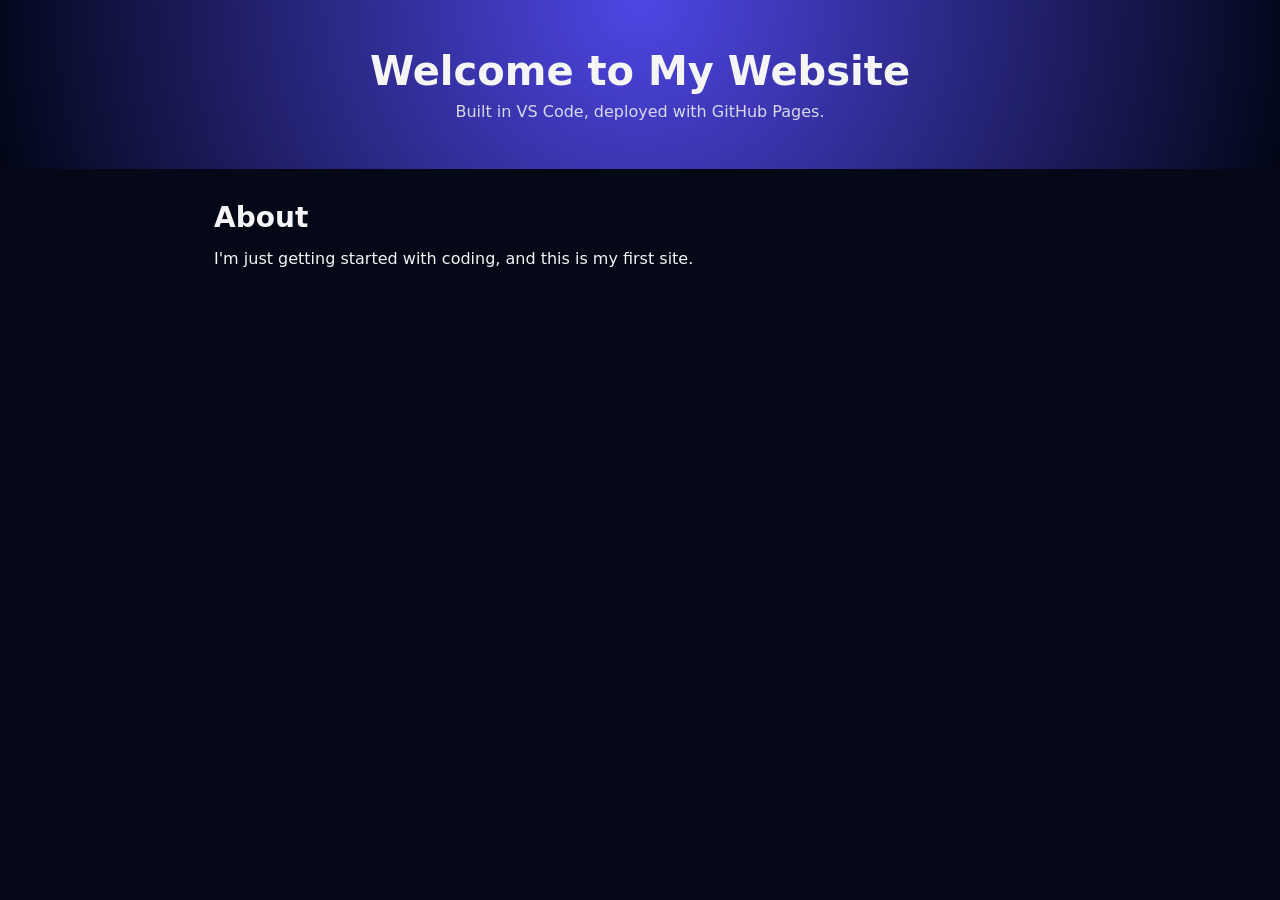
==== index.html @ 682c5317 "Initial commit" ====
<!DOCTYPE html>
<html lang="en">
<head>
  <meta charset="UTF-8" />
  <meta name="viewport" content="width=device-width, initial-scale=1.0" />
  <title>My Website</title>
  <link rel="stylesheet" href="style.css" />
</head>
<body>
  <header>
    <h1>Welcome to My Website</h1>
    <p>Built in VS Code, deployed with GitHub Pages.</p>
  </header>

  <main>
    <section>
      <h2>About</h2>
      <p>I'm just getting started with coding, and this is my first site.</p>
    </section>
  </main>

  <script src="script.js"></script>
</body>
</html>
---- style.css ----
* {
  box-sizing: border-box;
  margin: 0;
  padding: 0;
  font-family: system-ui, -apple-system, BlinkMacSystemFont, "Segoe UI", sans-serif;
}

body {
  background: #050816;
  color: #f5f5f5;
  min-height: 100vh;
}

header {
  padding: 3rem 1.5rem;
  text-align: center;
  background: radial-gradient(circle at top, #4f46e5, #020617);
}

header h1 {
  font-size: 2.5rem;
  margin-bottom: 0.5rem;
}

header p {
  opacity: 0.85;
}

main {
  max-width: 900px;
  margin: 2rem auto;
  padding: 0 1.5rem;
}

section h2 {
  font-size: 1.75rem;
  margin-bottom: 0.75rem;
}

section p {
  line-height: 1.6;
}
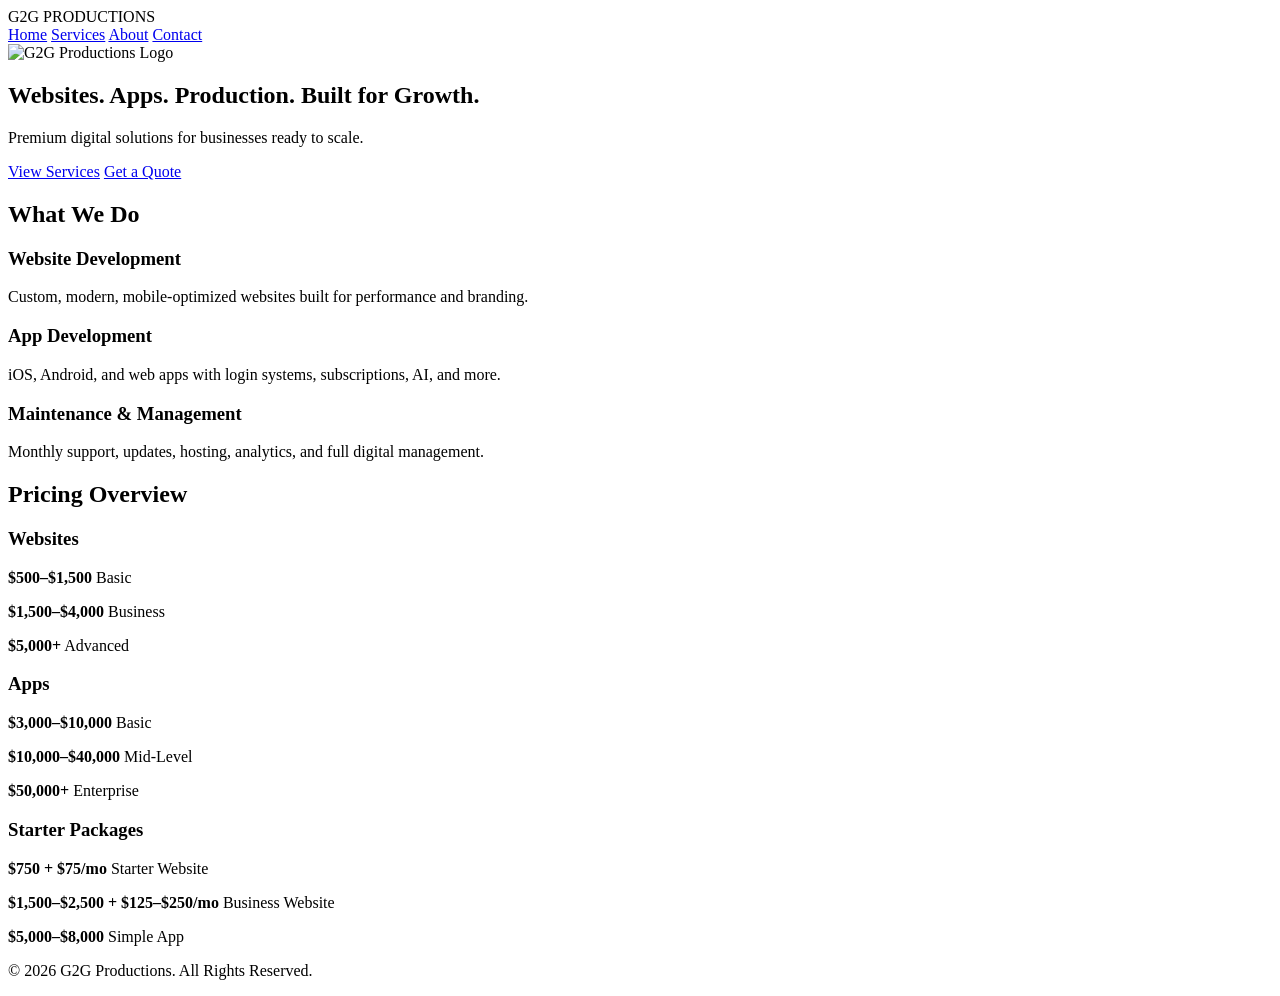
==== commit 063c2052: "Added new homepage layout" ====
--- a/index.html
+++ b/index.html
@@ -1,24 +1,92 @@
 <!DOCTYPE html>
 <html lang="en">
 <head>
-  <meta charset="UTF-8" />
-  <meta name="viewport" content="width=device-width, initial-scale=1.0" />
-  <title>My Website</title>
-  <link rel="stylesheet" href="style.css" />
+    <meta charset="UTF-8">
+    <meta name="viewport" content="width=device-width, initial-scale=1.0">
+    <title>G2G Productions</title>
+    <link rel="stylesheet" href="style.css">
 </head>
+
 <body>
-  <header>
-    <h1>Welcome to My Website</h1>
-    <p>Built in VS Code, deployed with GitHub Pages.</p>
-  </header>
 
-  <main>
-    <section>
-      <h2>About</h2>
-      <p>I'm just getting started with coding, and this is my first site.</p>
+    <!-- NAVIGATION -->
+    <header class="navbar">
+        <div class="logo">G2G PRODUCTIONS</div>
+        <nav>
+            <a href="index.html">Home</a>
+            <a href="services.html">Services</a>
+            <a href="about.html">About</a>
+            <a href="contact.html">Contact</a>
+        </nav>
+    </header>
+
+    <!-- HERO SECTION -->
+    <section class="hero">
+        <img src="logo.png" alt="G2G Productions Logo" class="hero-logo">
+
+        <h1>Websites. Apps. Production. Built for Growth.</h1>
+        <p>Premium digital solutions for businesses ready to scale.</p>
+
+        <div class="hero-buttons">
+            <a href="services.html" class="btn gold-btn">View Services</a>
+            <a href="contact.html" class="btn outline-btn">Get a Quote</a>
+        </div>
     </section>
-  </main>
 
-  <script src="script.js"></script>
+    <!-- SERVICES PREVIEW -->
+    <section class="services-preview">
+        <h2>What We Do</h2>
+
+        <div class="service-grid">
+            <div class="service-card">
+                <h3>Website Development</h3>
+                <p>Custom, modern, mobile‑optimized websites built for performance and branding.</p>
+            </div>
+
+            <div class="service-card">
+                <h3>App Development</h3>
+                <p>iOS, Android, and web apps with login systems, subscriptions, AI, and more.</p>
+            </div>
+
+            <div class="service-card">
+                <h3>Maintenance & Management</h3>
+                <p>Monthly support, updates, hosting, analytics, and full digital management.</p>
+            </div>
+        </div>
+    </section>
+
+    <!-- PRICING PREVIEW -->
+    <section class="pricing-preview">
+        <h2>Pricing Overview</h2>
+
+        <div class="pricing-grid">
+            <div class="price-box">
+                <h3>Websites</h3>
+                <p><strong>$500–$1,500</strong> Basic</p>
+                <p><strong>$1,500–$4,000</strong> Business</p>
+                <p><strong>$5,000+</strong> Advanced</p>
+            </div>
+
+            <div class="price-box">
+                <h3>Apps</h3>
+                <p><strong>$3,000–$10,000</strong> Basic</p>
+                <p><strong>$10,000–$40,000</strong> Mid‑Level</p>
+                <p><strong>$50,000+</strong> Enterprise</p>
+            </div>
+
+            <div class="price-box">
+                <h3>Starter Packages</h3>
+                <p><strong>$750 + $75/mo</strong> Starter Website</p>
+                <p><strong>$1,500–$2,500 + $125–$250/mo</strong> Business Website</p>
+                <p><strong>$5,000–$8,000</strong> Simple App</p>
+            </div>
+        </div>
+    </section>
+
+    <!-- FOOTER -->
+    <footer>
+        <p>© 2026 G2G Productions. All Rights Reserved.</p>
+    </footer>
+
 </body>
 </html>
--- a/style.css
+++ b/style.css
@@ -1,42 +1,92 @@
-* {
-  box-sizing: border-box;
-  margin: 0;
-  padding: 0;
-  font-family: system-ui, -apple-system, BlinkMacSystemFont, "Segoe UI", sans-serif;
-}
+<!DOCTYPE html>
+<html lang="en">
+<head>
+    <meta charset="UTF-8">
+    <meta name="viewport" content="width=device-width, initial-scale=1.0">
+    <title>G2G Productions</title>
+    <link rel="stylesheet" href="style.css">
+</head>
 
-body {
-  background: #050816;
-  color: #f5f5f5;
-  min-height: 100vh;
-}
+<body>
 
-header {
-  padding: 3rem 1.5rem;
-  text-align: center;
-  background: radial-gradient(circle at top, #4f46e5, #020617);
-}
+    <!-- NAVIGATION -->
+    <header class="navbar">
+        <div class="logo">G2G PRODUCTIONS</div>
+        <nav>
+            <a href="index.html">Home</a>
+            <a href="services.html">Services</a>
+            <a href="about.html">About</a>
+            <a href="contact.html">Contact</a>
+        </nav>
+    </header>
 
-header h1 {
-  font-size: 2.5rem;
-  margin-bottom: 0.5rem;
-}
+    <!-- HERO SECTION -->
+    <section class="hero">
+        <img src="logo.png" alt="G2G Productions Logo" class="hero-logo">
 
-header p {
-  opacity: 0.85;
-}
+        <h1>Websites. Apps. Production. Built for Growth.</h1>
+        <p>Premium digital solutions for businesses ready to scale.</p>
 
-main {
-  max-width: 900px;
-  margin: 2rem auto;
-  padding: 0 1.5rem;
-}
+        <div class="hero-buttons">
+            <a href="services.html" class="btn gold-btn">View Services</a>
+            <a href="contact.html" class="btn outline-btn">Get a Quote</a>
+        </div>
+    </section>
 
-section h2 {
-  font-size: 1.75rem;
-  margin-bottom: 0.75rem;
-}
+    <!-- SERVICES PREVIEW -->
+    <section class="services-preview">
+        <h2>What We Do</h2>
 
-section p {
-  line-height: 1.6;
-}
+        <div class="service-grid">
+            <div class="service-card">
+                <h3>Website Development</h3>
+                <p>Custom, modern, mobile‑optimized websites built for performance and branding.</p>
+            </div>
+
+            <div class="service-card">
+                <h3>App Development</h3>
+                <p>iOS, Android, and web apps with login systems, subscriptions, AI, and more.</p>
+            </div>
+
+            <div class="service-card">
+                <h3>Maintenance & Management</h3>
+                <p>Monthly support, updates, hosting, analytics, and full digital management.</p>
+            </div>
+        </div>
+    </section>
+
+    <!-- PRICING PREVIEW -->
+    <section class="pricing-preview">
+        <h2>Pricing Overview</h2>
+
+        <div class="pricing-grid">
+            <div class="price-box">
+                <h3>Websites</h3>
+                <p><strong>$500–$1,500</strong> Basic</p>
+                <p><strong>$1,500–$4,000</strong> Business</p>
+                <p><strong>$5,000+</strong> Advanced</p>
+            </div>
+
+            <div class="price-box">
+                <h3>Apps</h3>
+                <p><strong>$3,000–$10,000</strong> Basic</p>
+                <p><strong>$10,000–$40,000</strong> Mid‑Level</p>
+                <p><strong>$50,000+</strong> Enterprise</p>
+            </div>
+
+            <div class="price-box">
+                <h3>Starter Packages</h3>
+                <p><strong>$750 + $75/mo</strong> Starter Website</p>
+                <p><strong>$1,500–$2,500 + $125–$250/mo</strong> Business Website</p>
+                <p><strong>$5,000–$8,000</strong> Simple App</p>
+            </div>
+        </div>
+    </section>
+
+    <!-- FOOTER -->
+    <footer>
+        <p>© 2026 G2G Productions. All Rights Reserved.</p>
+    </footer>
+
+</body>
+</html>
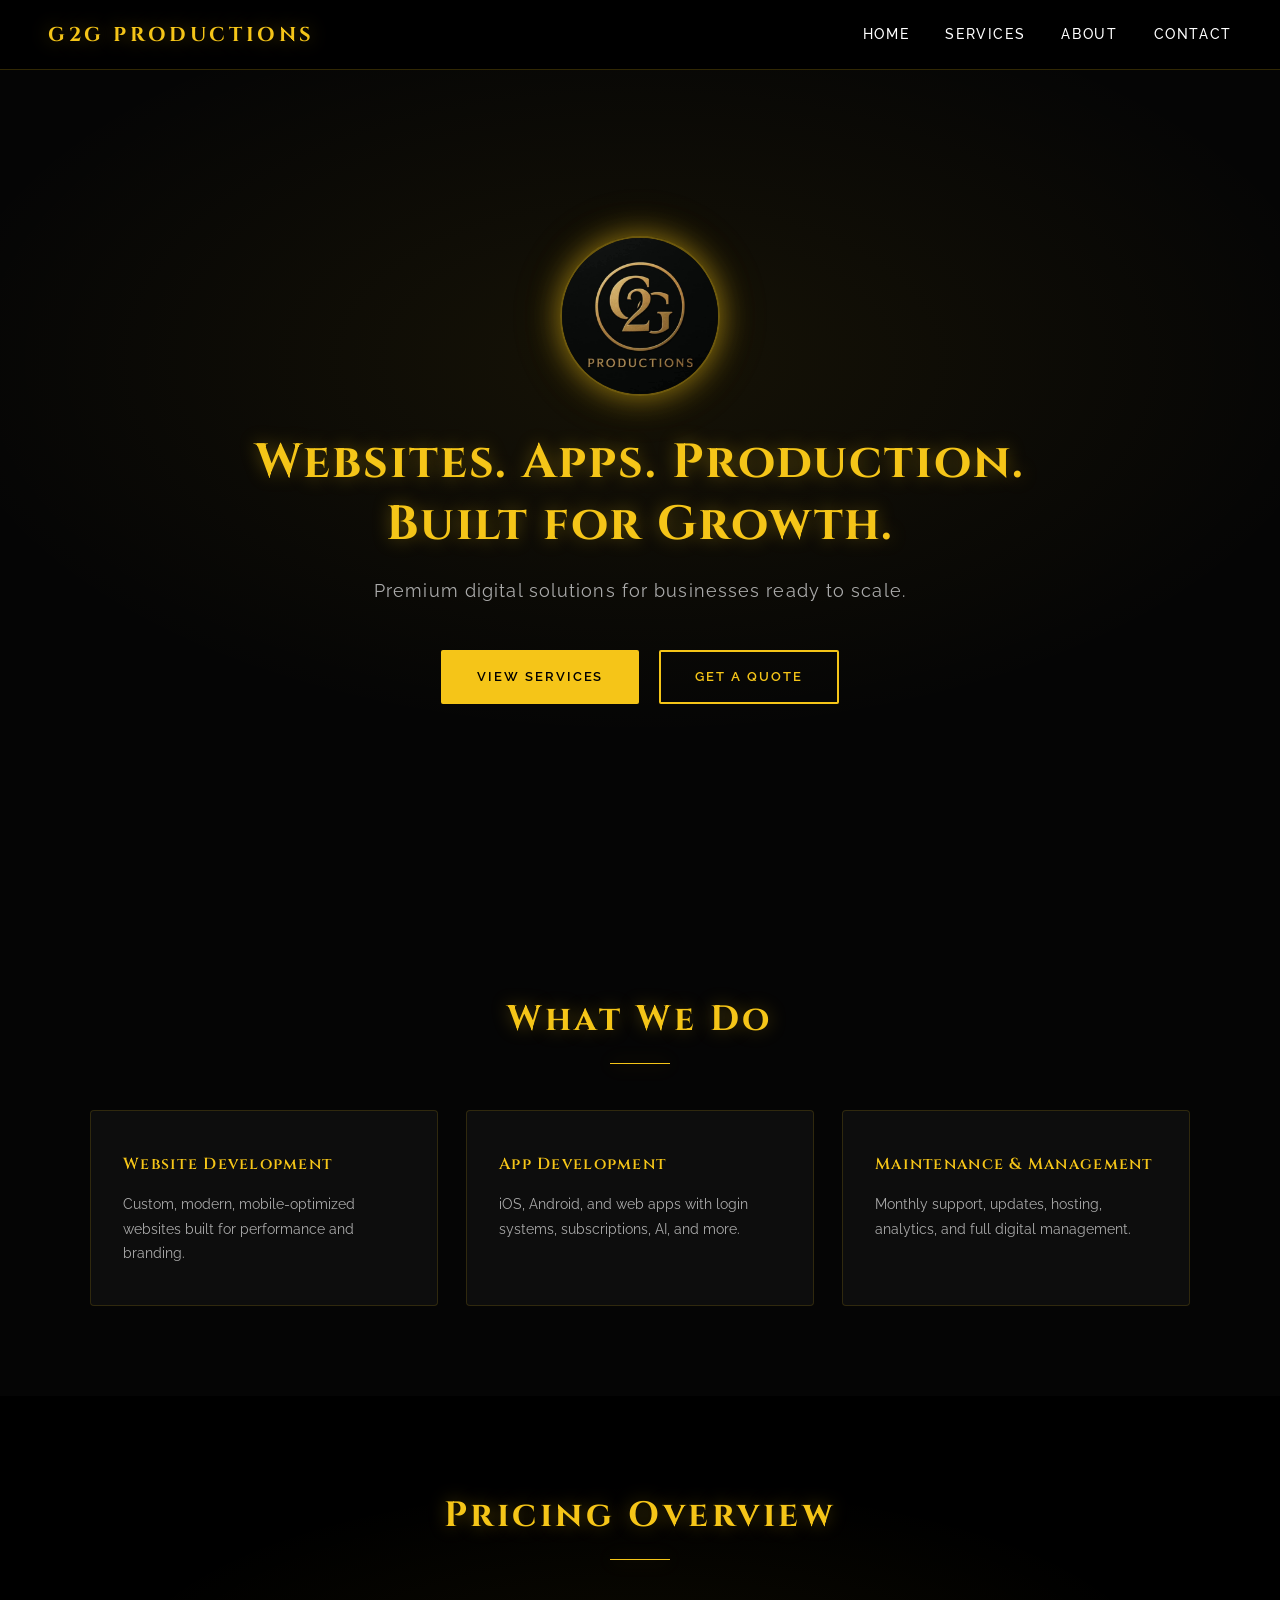
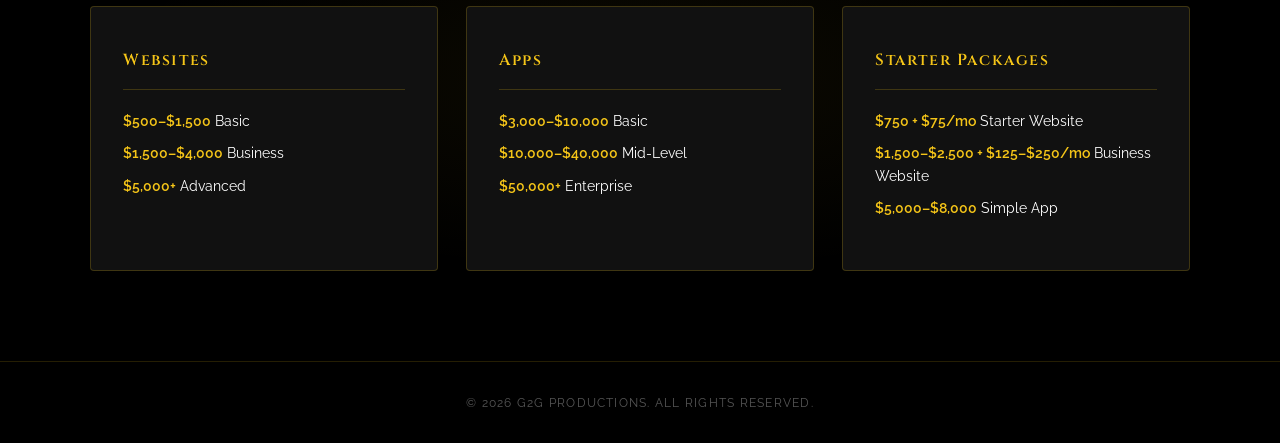
==== commit 7a7191c1: "Add styling and updated pages" ====
--- a/index.html
+++ b/index.html
@@ -6,12 +6,15 @@
     <title>G2G Productions</title>
     <link rel="stylesheet" href="style.css">
 </head>
-
 <body>
-
     <!-- NAVIGATION -->
     <header class="navbar">
         <div class="logo">G2G PRODUCTIONS</div>
+        <button class="hamburger" aria-label="Toggle menu">
+            <span></span>
+            <span></span>
+            <span></span>
+        </button>
         <nav>
             <a href="index.html">Home</a>
             <a href="services.html">Services</a>
@@ -22,11 +25,9 @@
 
     <!-- HERO SECTION -->
     <section class="hero">
-        <img src="logo.png" alt="G2G Productions Logo" class="hero-logo">
-
+        <img src="logo.jpg" alt="G2G Productions Logo" class="hero-logo">
         <h1>Websites. Apps. Production. Built for Growth.</h1>
         <p>Premium digital solutions for businesses ready to scale.</p>
-
         <div class="hero-buttons">
             <a href="services.html" class="btn gold-btn">View Services</a>
             <a href="contact.html" class="btn outline-btn">Get a Quote</a>
@@ -36,20 +37,17 @@
     <!-- SERVICES PREVIEW -->
     <section class="services-preview">
         <h2>What We Do</h2>
-
         <div class="service-grid">
             <div class="service-card">
                 <h3>Website Development</h3>
                 <p>Custom, modern, mobile‑optimized websites built for performance and branding.</p>
             </div>
-
             <div class="service-card">
                 <h3>App Development</h3>
                 <p>iOS, Android, and web apps with login systems, subscriptions, AI, and more.</p>
             </div>
-
             <div class="service-card">
-                <h3>Maintenance & Management</h3>
+                <h3>Maintenance &amp; Management</h3>
                 <p>Monthly support, updates, hosting, analytics, and full digital management.</p>
             </div>
         </div>
@@ -58,7 +56,6 @@
     <!-- PRICING PREVIEW -->
     <section class="pricing-preview">
         <h2>Pricing Overview</h2>
-
         <div class="pricing-grid">
             <div class="price-box">
                 <h3>Websites</h3>
@@ -66,14 +63,12 @@
                 <p><strong>$1,500–$4,000</strong> Business</p>
                 <p><strong>$5,000+</strong> Advanced</p>
             </div>
-
             <div class="price-box">
                 <h3>Apps</h3>
                 <p><strong>$3,000–$10,000</strong> Basic</p>
                 <p><strong>$10,000–$40,000</strong> Mid‑Level</p>
                 <p><strong>$50,000+</strong> Enterprise</p>
             </div>
-
             <div class="price-box">
                 <h3>Starter Packages</h3>
                 <p><strong>$750 + $75/mo</strong> Starter Website</p>
@@ -88,5 +83,6 @@
         <p>© 2026 G2G Productions. All Rights Reserved.</p>
     </footer>
 
+    <script src="script.js"></script>
 </body>
-</html>
+</html>
--- a/style.css
+++ b/style.css
@@ -1,92 +1,489 @@
-<!DOCTYPE html>
-<html lang="en">
-<head>
-    <meta charset="UTF-8">
-    <meta name="viewport" content="width=device-width, initial-scale=1.0">
-    <title>G2G Productions</title>
-    <link rel="stylesheet" href="style.css">
-</head>
-
-<body>
-
-    <!-- NAVIGATION -->
-    <header class="navbar">
-        <div class="logo">G2G PRODUCTIONS</div>
-        <nav>
-            <a href="index.html">Home</a>
-            <a href="services.html">Services</a>
-            <a href="about.html">About</a>
-            <a href="contact.html">Contact</a>
-        </nav>
-    </header>
-
-    <!-- HERO SECTION -->
-    <section class="hero">
-        <img src="logo.png" alt="G2G Productions Logo" class="hero-logo">
-
-        <h1>Websites. Apps. Production. Built for Growth.</h1>
-        <p>Premium digital solutions for businesses ready to scale.</p>
-
-        <div class="hero-buttons">
-            <a href="services.html" class="btn gold-btn">View Services</a>
-            <a href="contact.html" class="btn outline-btn">Get a Quote</a>
-        </div>
-    </section>
-
-    <!-- SERVICES PREVIEW -->
-    <section class="services-preview">
-        <h2>What We Do</h2>
-
-        <div class="service-grid">
-            <div class="service-card">
-                <h3>Website Development</h3>
-                <p>Custom, modern, mobile‑optimized websites built for performance and branding.</p>
-            </div>
-
-            <div class="service-card">
-                <h3>App Development</h3>
-                <p>iOS, Android, and web apps with login systems, subscriptions, AI, and more.</p>
-            </div>
-
-            <div class="service-card">
-                <h3>Maintenance & Management</h3>
-                <p>Monthly support, updates, hosting, analytics, and full digital management.</p>
-            </div>
-        </div>
-    </section>
-
-    <!-- PRICING PREVIEW -->
-    <section class="pricing-preview">
-        <h2>Pricing Overview</h2>
-
-        <div class="pricing-grid">
-            <div class="price-box">
-                <h3>Websites</h3>
-                <p><strong>$500–$1,500</strong> Basic</p>
-                <p><strong>$1,500–$4,000</strong> Business</p>
-                <p><strong>$5,000+</strong> Advanced</p>
-            </div>
-
-            <div class="price-box">
-                <h3>Apps</h3>
-                <p><strong>$3,000–$10,000</strong> Basic</p>
-                <p><strong>$10,000–$40,000</strong> Mid‑Level</p>
-                <p><strong>$50,000+</strong> Enterprise</p>
-            </div>
-
-            <div class="price-box">
-                <h3>Starter Packages</h3>
-                <p><strong>$750 + $75/mo</strong> Starter Website</p>
-                <p><strong>$1,500–$2,500 + $125–$250/mo</strong> Business Website</p>
-                <p><strong>$5,000–$8,000</strong> Simple App</p>
-            </div>
-        </div>
-    </section>
-
-    <!-- FOOTER -->
-    <footer>
-        <p>© 2026 G2G Productions. All Rights Reserved.</p>
-    </footer>
-
-</body>
-</html>
+/* =============================================
+   G2G PRODUCTIONS — style.css
+   Cinematic Black & Gold Theme
+   ============================================= */
+
+@import url('https://fonts.googleapis.com/css2?family=Cinzel:wght@400;600;700;900&family=Raleway:wght@300;400;500;600&display=swap');
+
+/* === ROOT VARIABLES === */
+:root {
+  --gold: #F5C518;
+  --gold-light: #ffd84d;
+  --gold-dim: rgba(245, 197, 24, 0.15);
+  --black: #000000;
+  --black-deep: #050505;
+  --black-card: #0d0d0d;
+  --black-card2: #111111;
+  --white: #ffffff;
+  --gray: #aaaaaa;
+  --gray-dim: #555555;
+  --font-display: 'Cinzel', serif;
+  --font-body: 'Raleway', sans-serif;
+  --transition: 0.3s ease;
+  --glow: 0 0 18px rgba(245, 197, 24, 0.35);
+  --glow-strong: 0 0 30px rgba(245, 197, 24, 0.55);
+}
+
+/* === RESET & BASE === */
+*, *::before, *::after {
+  margin: 0;
+  padding: 0;
+  box-sizing: border-box;
+}
+
+html {
+  scroll-behavior: smooth;
+}
+
+body {
+  background-color: var(--black-deep);
+  color: var(--white);
+  font-family: var(--font-body);
+  font-weight: 400;
+  line-height: 1.7;
+  overflow-x: hidden;
+}
+
+/* Subtle gold grain texture overlay */
+body::before {
+  content: '';
+  position: fixed;
+  inset: 0;
+  background-image: url("data:image/svg+xml,%3Csvg viewBox='0 0 200 200' xmlns='http://www.w3.org/2000/svg'%3E%3Cfilter id='n'%3E%3CfeTurbulence type='fractalNoise' baseFrequency='0.9' numOctaves='4' stitchTiles='stitch'/%3E%3C/filter%3E%3Crect width='100%25' height='100%25' filter='url(%23n)' opacity='0.03'/%3E%3C/svg%3E");
+  background-size: 200px 200px;
+  pointer-events: none;
+  z-index: 0;
+  opacity: 0.4;
+}
+
+/* === NAVBAR === */
+.navbar {
+  position: fixed;
+  top: 0;
+  left: 0;
+  right: 0;
+  z-index: 1000;
+  display: flex;
+  align-items: center;
+  justify-content: space-between;
+  padding: 0 48px;
+  height: 70px;
+  background: rgba(0, 0, 0, 0.92);
+  backdrop-filter: blur(10px);
+  border-bottom: 1px solid rgba(245, 197, 24, 0.2);
+}
+
+.logo {
+  font-family: var(--font-display);
+  font-size: 1.25rem;
+  font-weight: 700;
+  letter-spacing: 0.18em;
+  color: var(--gold);
+  text-shadow: var(--glow);
+}
+
+nav {
+  display: flex;
+  gap: 36px;
+}
+
+nav a {
+  font-family: var(--font-body);
+  font-size: 0.85rem;
+  font-weight: 500;
+  letter-spacing: 0.12em;
+  text-transform: uppercase;
+  color: var(--white);
+  text-decoration: none;
+  position: relative;
+  transition: color var(--transition);
+}
+
+nav a::after {
+  content: '';
+  position: absolute;
+  bottom: -4px;
+  left: 0;
+  width: 0;
+  height: 1px;
+  background: var(--gold);
+  transition: width var(--transition);
+}
+
+nav a:hover {
+  color: var(--gold);
+}
+
+nav a:hover::after {
+  width: 100%;
+}
+
+/* Hamburger (hidden on desktop) */
+.hamburger {
+  display: none;
+  flex-direction: column;
+  gap: 5px;
+  cursor: pointer;
+  background: none;
+  border: none;
+  padding: 4px;
+}
+
+.hamburger span {
+  display: block;
+  width: 26px;
+  height: 2px;
+  background: var(--gold);
+  border-radius: 2px;
+  transition: all 0.3s ease;
+}
+
+.hamburger.open span:nth-child(1) { transform: rotate(45deg) translate(5px, 5px); }
+.hamburger.open span:nth-child(2) { opacity: 0; }
+.hamburger.open span:nth-child(3) { transform: rotate(-45deg) translate(5px, -5px); }
+
+/* === HERO === */
+.hero {
+  position: relative;
+  min-height: 100vh;
+  display: flex;
+  flex-direction: column;
+  align-items: center;
+  justify-content: center;
+  text-align: center;
+  padding: 120px 24px 80px;
+  background: radial-gradient(ellipse 80% 60% at 50% 40%, rgba(245, 197, 24, 0.07) 0%, transparent 70%),
+              var(--black-deep);
+  z-index: 1;
+}
+
+.hero-logo {
+  width: 160px;
+  height: 160px;
+  object-fit: contain;
+  border-radius: 50%;
+  border: 2px solid rgba(245, 197, 24, 0.4);
+  box-shadow: var(--glow-strong), 0 0 60px rgba(245, 197, 24, 0.1);
+  margin-bottom: 36px;
+  animation: pulse-glow 3s ease-in-out infinite;
+}
+
+@keyframes pulse-glow {
+  0%, 100% { box-shadow: var(--glow-strong), 0 0 60px rgba(245, 197, 24, 0.1); }
+  50%       { box-shadow: 0 0 40px rgba(245, 197, 24, 0.7), 0 0 80px rgba(245, 197, 24, 0.2); }
+}
+
+.hero h1 {
+  font-family: var(--font-display);
+  font-size: clamp(1.6rem, 4vw, 3rem);
+  font-weight: 700;
+  letter-spacing: 0.04em;
+  color: var(--gold);
+  text-shadow: var(--glow);
+  max-width: 800px;
+  margin-bottom: 18px;
+  line-height: 1.3;
+  animation: fadeUp 0.9s ease both;
+}
+
+.hero p {
+  font-size: clamp(0.95rem, 2vw, 1.15rem);
+  color: var(--gray);
+  letter-spacing: 0.06em;
+  margin-bottom: 44px;
+  animation: fadeUp 0.9s ease 0.15s both;
+}
+
+.hero-buttons {
+  display: flex;
+  gap: 20px;
+  flex-wrap: wrap;
+  justify-content: center;
+  animation: fadeUp 0.9s ease 0.3s both;
+}
+
+/* === BUTTONS === */
+.btn {
+  font-family: var(--font-body);
+  font-size: 0.82rem;
+  font-weight: 600;
+  letter-spacing: 0.15em;
+  text-transform: uppercase;
+  text-decoration: none;
+  padding: 14px 34px;
+  border-radius: 2px;
+  transition: all var(--transition);
+  cursor: pointer;
+  display: inline-block;
+}
+
+.gold-btn {
+  background: var(--gold);
+  color: var(--black);
+  border: 2px solid var(--gold);
+}
+
+.gold-btn:hover {
+  background: var(--gold-light);
+  border-color: var(--gold-light);
+  box-shadow: var(--glow-strong);
+  transform: translateY(-2px);
+}
+
+.outline-btn {
+  background: transparent;
+  color: var(--gold);
+  border: 2px solid var(--gold);
+}
+
+.outline-btn:hover {
+  background: var(--gold-dim);
+  box-shadow: var(--glow);
+  transform: translateY(-2px);
+}
+
+/* === SECTION BASE === */
+section {
+  position: relative;
+  z-index: 1;
+  padding: 90px 48px;
+  text-align: center;
+}
+
+section h2 {
+  font-family: var(--font-display);
+  font-size: clamp(1.5rem, 3vw, 2.2rem);
+  font-weight: 700;
+  color: var(--gold);
+  letter-spacing: 0.1em;
+  margin-bottom: 60px;
+  text-shadow: var(--glow);
+  position: relative;
+  display: inline-block;
+}
+
+section h2::after {
+  content: '';
+  position: absolute;
+  bottom: -14px;
+  left: 50%;
+  transform: translateX(-50%);
+  width: 60px;
+  height: 1px;
+  background: var(--gold);
+  box-shadow: var(--glow);
+}
+
+/* === SERVICES === */
+.services-preview {
+  background: var(--black-deep);
+}
+
+.service-grid {
+  display: grid;
+  grid-template-columns: repeat(auto-fit, minmax(260px, 1fr));
+  gap: 28px;
+  max-width: 1100px;
+  margin: 0 auto;
+}
+
+.service-card {
+  background: var(--black-card);
+  border: 1px solid rgba(245, 197, 24, 0.15);
+  border-radius: 4px;
+  padding: 40px 32px;
+  text-align: left;
+  transition: all var(--transition);
+  position: relative;
+  overflow: hidden;
+}
+
+.service-card::before {
+  content: '';
+  position: absolute;
+  top: 0;
+  left: 0;
+  right: 0;
+  height: 2px;
+  background: linear-gradient(90deg, transparent, var(--gold), transparent);
+  opacity: 0;
+  transition: opacity var(--transition);
+}
+
+.service-card:hover {
+  border-color: rgba(245, 197, 24, 0.5);
+  transform: translateY(-6px);
+  box-shadow: var(--glow), 0 20px 40px rgba(0,0,0,0.5);
+}
+
+.service-card:hover::before {
+  opacity: 1;
+}
+
+.service-card h3 {
+  font-family: var(--font-display);
+  font-size: 1rem;
+  font-weight: 600;
+  color: var(--gold);
+  letter-spacing: 0.08em;
+  margin-bottom: 14px;
+}
+
+.service-card p {
+  font-size: 0.9rem;
+  color: var(--gray);
+  line-height: 1.7;
+}
+
+/* === PRICING === */
+.pricing-preview {
+  background: radial-gradient(ellipse 60% 50% at 50% 50%, rgba(245, 197, 24, 0.05) 0%, transparent 70%),
+              var(--black);
+}
+
+.pricing-grid {
+  display: grid;
+  grid-template-columns: repeat(auto-fit, minmax(260px, 1fr));
+  gap: 28px;
+  max-width: 1100px;
+  margin: 0 auto;
+}
+
+.price-box {
+  background: var(--black-card2);
+  border: 1px solid rgba(245, 197, 24, 0.2);
+  border-radius: 4px;
+  padding: 40px 32px;
+  text-align: left;
+  transition: all var(--transition);
+}
+
+.price-box:hover {
+  border-color: var(--gold);
+  box-shadow: var(--glow);
+  transform: translateY(-4px);
+}
+
+.price-box h3 {
+  font-family: var(--font-display);
+  font-size: 1rem;
+  font-weight: 600;
+  color: var(--gold);
+  letter-spacing: 0.1em;
+  margin-bottom: 20px;
+  padding-bottom: 14px;
+  border-bottom: 1px solid rgba(245, 197, 24, 0.2);
+}
+
+.price-box p {
+  font-size: 0.88rem;
+  color: var(--white);
+  margin-bottom: 10px;
+  line-height: 1.6;
+}
+
+.price-box p strong {
+  color: var(--gold);
+  font-weight: 600;
+}
+
+/* === FOOTER === */
+footer {
+  position: relative;
+  z-index: 1;
+  text-align: center;
+  padding: 30px 24px;
+  border-top: 1px solid rgba(245, 197, 24, 0.15);
+  background: var(--black);
+}
+
+footer p {
+  font-size: 0.78rem;
+  color: var(--gray-dim);
+  letter-spacing: 0.1em;
+  text-transform: uppercase;
+}
+
+/* === ANIMATIONS === */
+@keyframes fadeUp {
+  from { opacity: 0; transform: translateY(24px); }
+  to   { opacity: 1; transform: translateY(0); }
+}
+
+.reveal {
+  opacity: 0;
+  transform: translateY(30px);
+  transition: opacity 0.7s ease, transform 0.7s ease;
+}
+
+.reveal.visible {
+  opacity: 1;
+  transform: translateY(0);
+}
+
+/* === RESPONSIVE === */
+@media (max-width: 768px) {
+  .navbar {
+    padding: 0 24px;
+  }
+
+  nav {
+    display: none;
+    flex-direction: column;
+    gap: 0;
+    position: absolute;
+    top: 70px;
+    left: 0;
+    right: 0;
+    background: rgba(0, 0, 0, 0.97);
+    border-bottom: 1px solid rgba(245, 197, 24, 0.2);
+    padding: 16px 0;
+  }
+
+  nav.open {
+    display: flex;
+  }
+
+  nav a {
+    padding: 14px 28px;
+    font-size: 0.9rem;
+  }
+
+  nav a::after {
+    display: none;
+  }
+
+  .hamburger {
+    display: flex;
+  }
+
+  section {
+    padding: 70px 24px;
+  }
+
+  .hero-logo {
+    width: 120px;
+    height: 120px;
+  }
+
+  .hero-buttons {
+    flex-direction: column;
+    align-items: center;
+  }
+
+  .btn {
+    width: 220px;
+    text-align: center;
+  }
+}
+
+@media (max-width: 480px) {
+  .logo {
+    font-size: 1rem;
+  }
+
+  .service-grid,
+  .pricing-grid {
+    grid-template-columns: 1fr;
+  }
+}
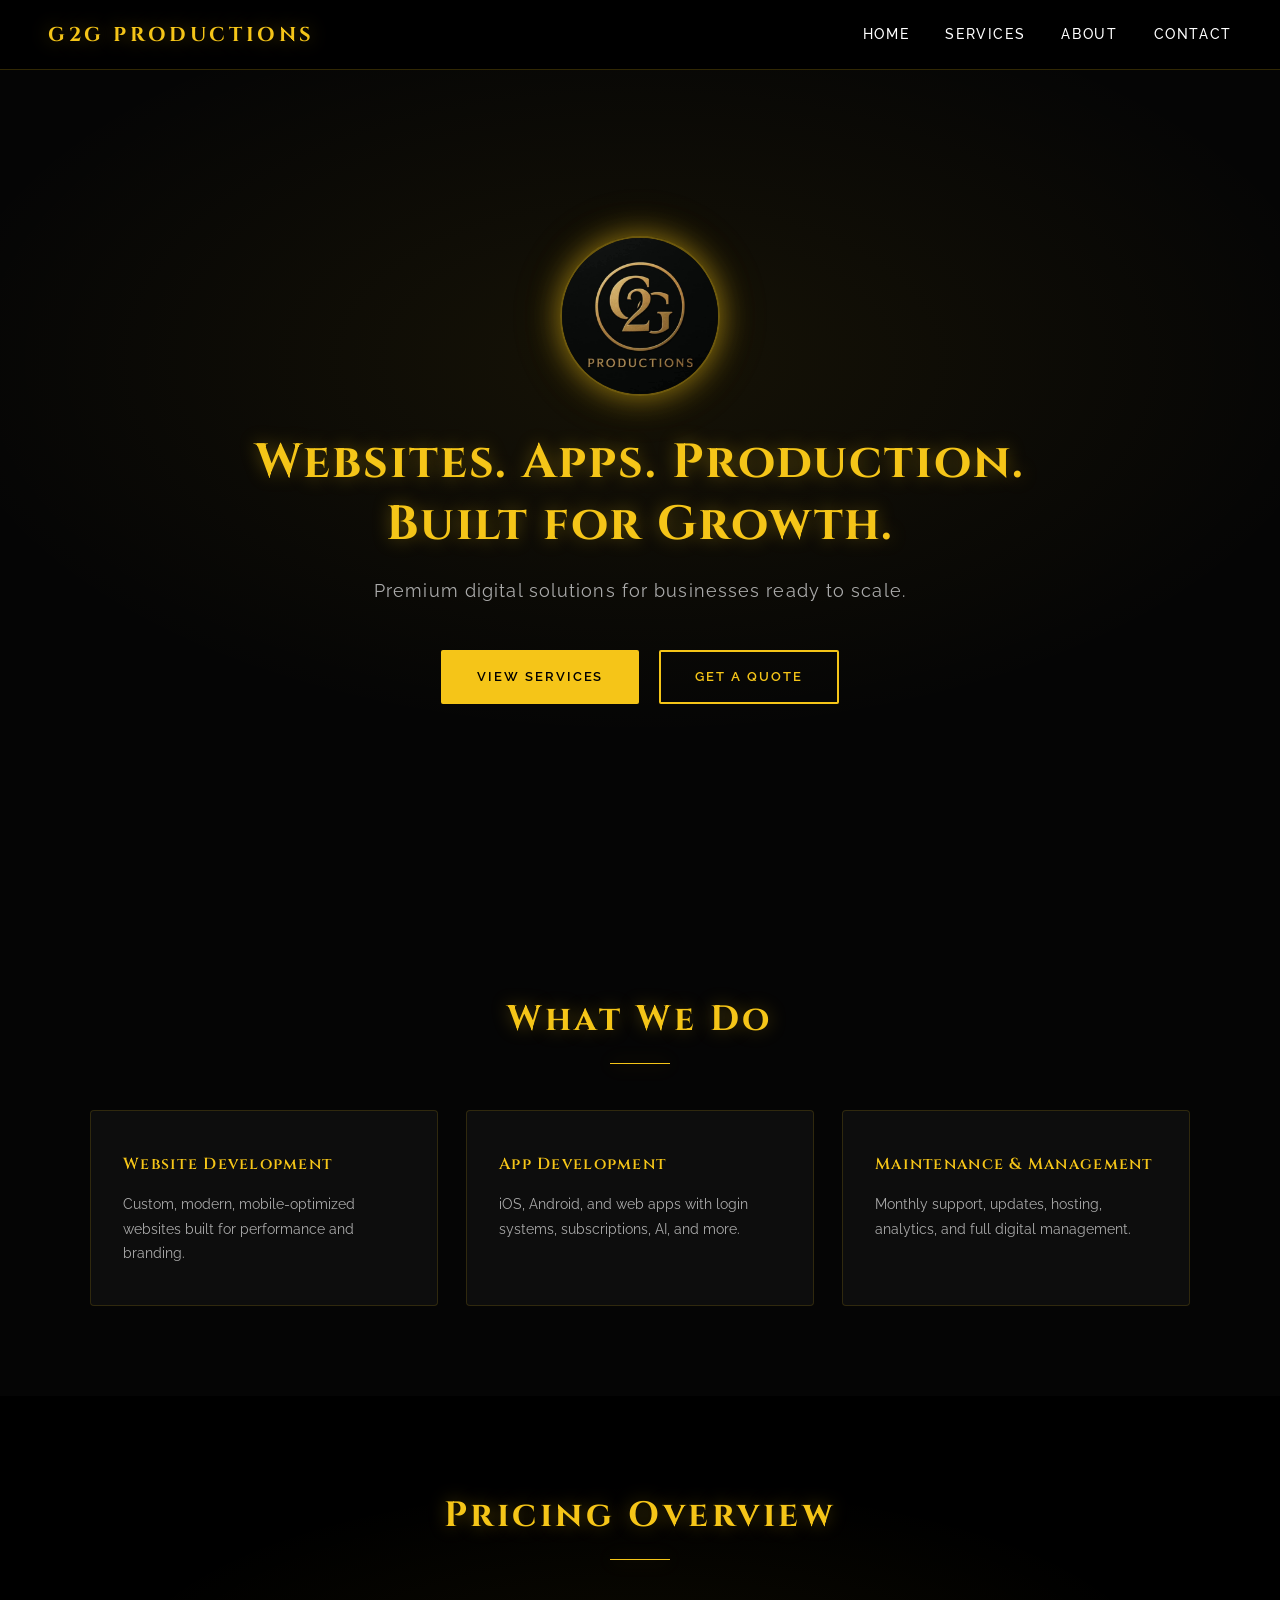
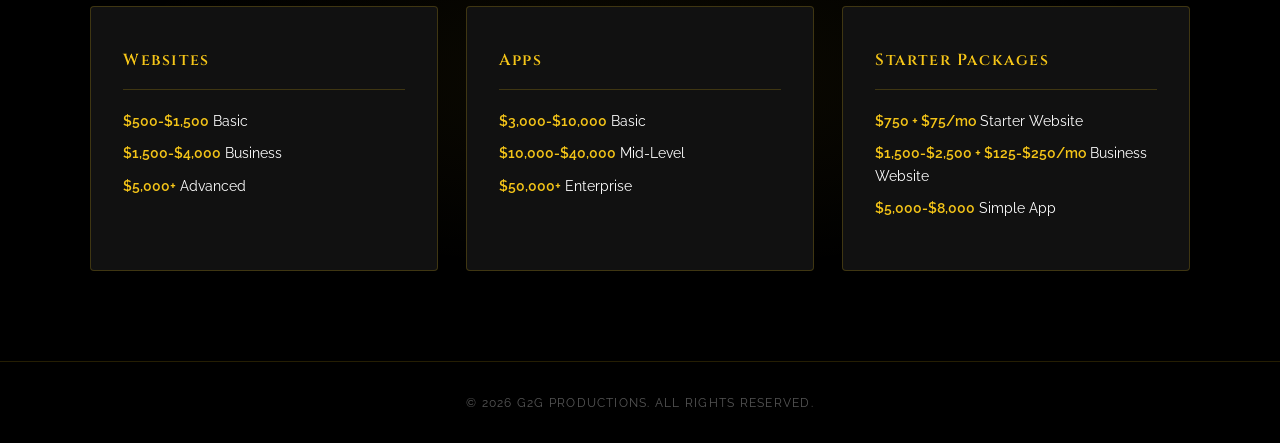
==== commit 49afa116: "Fix encoding in index.html" ====
--- a/index.html
+++ b/index.html
@@ -4,16 +4,13 @@
     <meta charset="UTF-8">
     <meta name="viewport" content="width=device-width, initial-scale=1.0">
     <title>G2G Productions</title>
-    <link rel="stylesheet" href="style.css">
+    <link rel="stylesheet" href="style.css?v=2">
 </head>
 <body>
-    <!-- NAVIGATION -->
     <header class="navbar">
         <div class="logo">G2G PRODUCTIONS</div>
         <button class="hamburger" aria-label="Toggle menu">
-            <span></span>
-            <span></span>
-            <span></span>
+            <span></span><span></span><span></span>
         </button>
         <nav>
             <a href="index.html">Home</a>
@@ -23,7 +20,6 @@
         </nav>
     </header>
 
-    <!-- HERO SECTION -->
     <section class="hero">
         <img src="logo.jpg" alt="G2G Productions Logo" class="hero-logo">
         <h1>Websites. Apps. Production. Built for Growth.</h1>
@@ -34,13 +30,12 @@
         </div>
     </section>
 
-    <!-- SERVICES PREVIEW -->
     <section class="services-preview">
         <h2>What We Do</h2>
         <div class="service-grid">
             <div class="service-card">
                 <h3>Website Development</h3>
-                <p>Custom, modern, mobile‑optimized websites built for performance and branding.</p>
+                <p>Custom, modern, mobile-optimized websites built for performance and branding.</p>
             </div>
             <div class="service-card">
                 <h3>App Development</h3>
@@ -53,34 +48,32 @@
         </div>
     </section>
 
-    <!-- PRICING PREVIEW -->
     <section class="pricing-preview">
         <h2>Pricing Overview</h2>
         <div class="pricing-grid">
             <div class="price-box">
                 <h3>Websites</h3>
-                <p><strong>$500–$1,500</strong> Basic</p>
-                <p><strong>$1,500–$4,000</strong> Business</p>
+                <p><strong>$500-$1,500</strong> Basic</p>
+                <p><strong>$1,500-$4,000</strong> Business</p>
                 <p><strong>$5,000+</strong> Advanced</p>
             </div>
             <div class="price-box">
                 <h3>Apps</h3>
-                <p><strong>$3,000–$10,000</strong> Basic</p>
-                <p><strong>$10,000–$40,000</strong> Mid‑Level</p>
+                <p><strong>$3,000-$10,000</strong> Basic</p>
+                <p><strong>$10,000-$40,000</strong> Mid-Level</p>
                 <p><strong>$50,000+</strong> Enterprise</p>
             </div>
             <div class="price-box">
                 <h3>Starter Packages</h3>
                 <p><strong>$750 + $75/mo</strong> Starter Website</p>
-                <p><strong>$1,500–$2,500 + $125–$250/mo</strong> Business Website</p>
-                <p><strong>$5,000–$8,000</strong> Simple App</p>
+                <p><strong>$1,500-$2,500 + $125-$250/mo</strong> Business Website</p>
+                <p><strong>$5,000-$8,000</strong> Simple App</p>
             </div>
         </div>
     </section>
 
-    <!-- FOOTER -->
     <footer>
-        <p>© 2026 G2G Productions. All Rights Reserved.</p>
+        <p>&copy; 2026 G2G Productions. All Rights Reserved.</p>
     </footer>
 
     <script src="script.js"></script>
